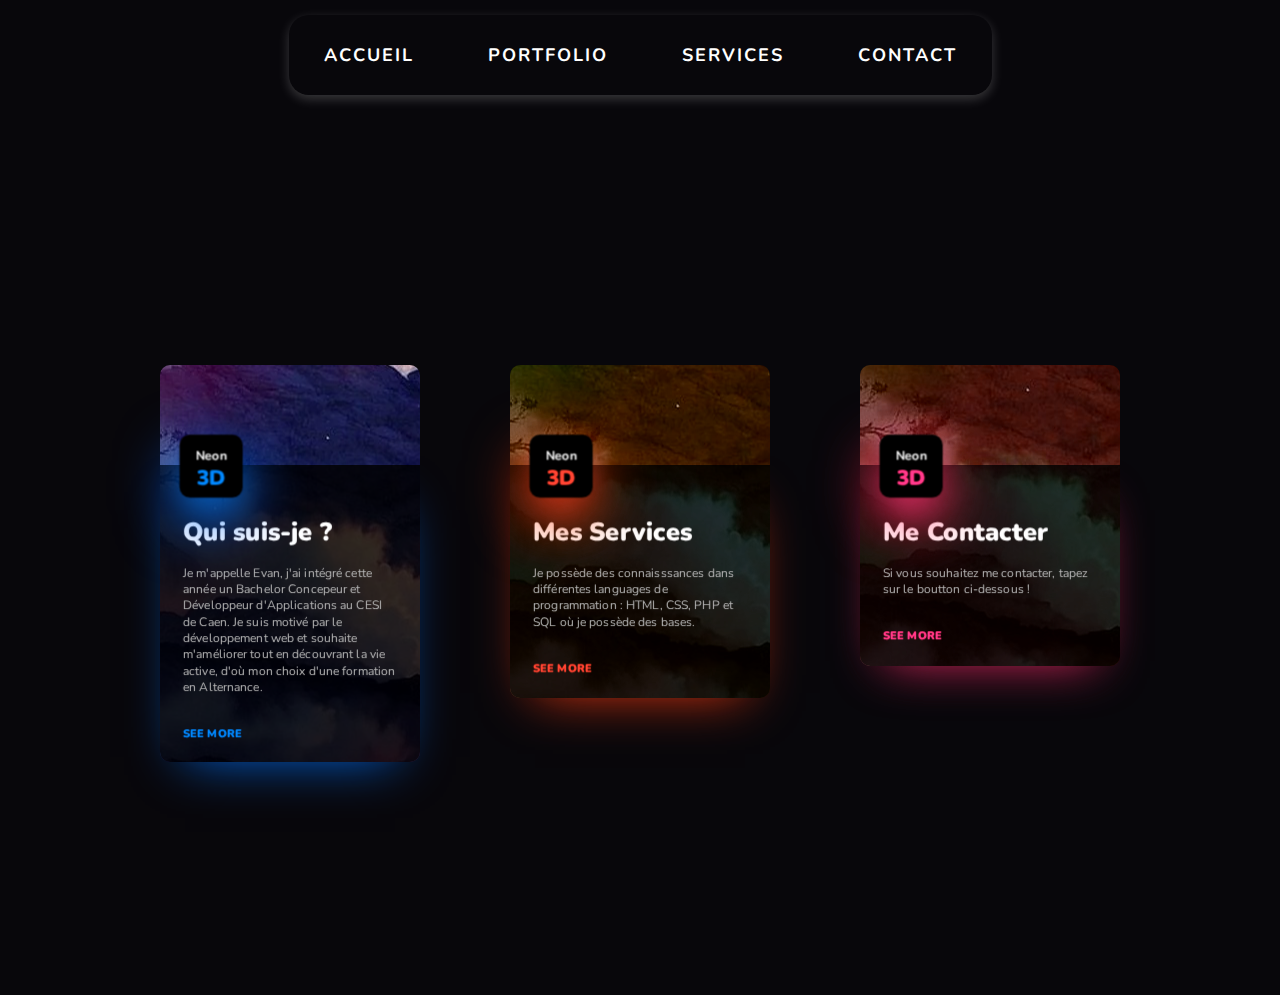
==== Portfolio Evan DUVAL/index.html @ 55639136 "Premier site" ====
<!DOCTYPE html>
<html>
    <head>
        <meta charset="UTF-8">
        <meta name="viewport" content="width=device-width, initial-scale=1.0">
        <link rel="stylesheet" href="main.css">
        <link rel="stylesheet" href="home.css">
        <title>Site Web de Evan DUVAL</title>
    </head>

    <body>
        <div class="navbar">
            <nav class="container">
                <ul>                  
                    <li><a href="#">Accueil</a></li>
                    <li><a href="#">Portfolio</a></li>
                    <li><a href="#">Services</a></li>
                    <li><a href="/contact/contact.html">Contact</a></li>
                </ul>
            </nav>
        </div>

        <div class="home">
            <div class="container">

                <div class="parent">
                    <div class="card">
                        <div class="content-box">
                            <h1 class="card-title">Qui suis-je ?</h1>
                            <p class="card-content">
                                Je m'appelle Evan, j'ai intégré cette année un 
                                Bachelor Concepeur et Développeur d'Applications au CESI de Caen.
                                Je suis motivé par le développement web et souhaite m'améliorer 
                                tout en découvrant la vie active, d'où mon choix d'une formation en Alternance.
                            </p>
                            <span class="see-more"><a class="see-more" href="#">See More</a></span>
                        </div>
                        <div class="date-box">
                            <span class="month">Neon</span>
                            <span class="date">3D</span>
                        </div>
                    </div>
                </div>

                <div class="parent card2">
                    <div class="card">
                        <div class="content-box">
                            <h1 class="card-title">Mes Services</h1>
                            <p class="card-content">
                                Je possède des connaisssances 
                                dans différentes languages de programmation
                                : HTML, CSS, PHP et SQL où je possède des bases.
                            </p>
                            <span class="see-more"><a class="see-more" href="#">See More</a></span>
                        </div>
                        <div class="date-box">
                            <span class="month">Neon</span>
                            <span class="date">3D</span>
                        </div>
                    </div>
                </div>

                <div class="parent card3">
                    <div class="card">
                        <div class="content-box">
                            <h1 class="card-title">Me Contacter</h1>
                            <p class="card-content">
                                Si vous souhaitez me contacter,
                                tapez sur le boutton ci-dessous !
                            </p>
                            <span class="see-more"><a class="see-more" href="contact/contact.html">See More</a></span>
                        </div>
                        <div class="date-box">
                            <span class="month">Neon</span>
                            <span class="date">3D</span>
                        </div>
                    </div>
                </div>
                
            </div>
        </div>
    </body>
</html>
---- Portfolio Evan DUVAL/main.css ----
* {
    margin: 0;
    padding: 0;
    box-sizing: border-box;
    outline: none;
}

body {
    width: 100%;
    min-height: 100vh;
    display: grid;
    place-items: center;
    font-family: 'Roboto', sans-serif;
    background: #08070B;
}
.navbar .container {
    position: sticky;
    margin-top: 15px;
    padding: 8px 0 8px 0;
    box-shadow: 0px 4px 12px rgba(255, 255, 255, 0.2);
    border-radius: 20px;
}
.navbar .container ul {
    list-style: none;
}
.navbar .container ul li {
    display: inline-block;
    margin: 10px 0;
}
.navbar .container ul li a {
    display: block;
    text-decoration: none;
    text-transform: uppercase;
    font-weight: bold;
    font-size: 18px;
    letter-spacing: 2px;
    color: #fff;
    margin: 0 10px;
    padding: 10px 25px;
    position: relative;
}
.navbar .container ul li a::before {
    content: "";
    position: absolute;
    top: 0;
    left: 0;
    height: 100%;
    width: 0;
    background: #dc2f02;
    z-index: -1;
    border-radius: 25px;
    box-shadow: 0 0 10px #dc2f02,
                0 0 20px #dc2f02,
                0 0 40px #dc2f02,
                0 0 80px #dc2f02,
                0 0 100px #dc2f02;
    transition: 0.5s;
}
.navbar .container ul li a:hover::before {
    width: 100%;
}
---- Portfolio Evan DUVAL/home.css ----
@import url("https://fonts.googleapis.com/css2?family=Nunito:wght@200;500;700;800;900;1000&display=swap");


* {
    box-sizing: border-box;
    margin: 0;
    padding: 0;
    font-family: "Nunito", sans-serif;
}

body {
    padding: 0px 50px;
}

.home .container {
    padding: 50px 0;
    height: 100vh;
    display: flex;
    gap: 50px;
    justify-content: center;
    align-items: center;
    flex-wrap: wrap;
}

.home .container .parent {
    height: 400px;
    width: 300px;
    padding: 20px;
    perspective: 1000px;
}

.home .container .parent .card {
    padding-top: 100px;
    transform-style: preserve-3d;
    background-image: url(card-bg-img.png);
    background-position: center center;
    width: 100%;
    transition: all 0.5s ease-in-out;
    border-radius: 10px;
}

.home .container .parent .card:hover {
    background-position: 80% 20%;
    transform: rotate3d(0.5, 1, 0, 15deg);
}

.home .container .parent .card .content-box .see-more a {
    text-decoration: none;
}

.home .container .parent .card .content-box {
    height: 100%;
    width: 100%;
    background-color: rgba(0, 0, 0, 0.811);
    border-radius: 0 0 10px 10px;
    box-shadow: rgba(0, 115, 255, 0.925) 0 20px 50px -25px;
    transition: all 0.5s ease-in-out;
    padding: 50px 25px 25px 25px;
    transform-style: preserve-3d;
}

.home .container .parent .card .content-box .card-title {
    color: #fff;
    font-size: 25px;
    font-weight: 900;
    transition: all 0.5s ease-in-out;
    transform: translate3d(0, 0, 20px);
}

.home .container .parent .card .content-box .card-title:hover {
    transform: translate3d(0, 0, 50px);
}

.home .container .parent .card .content-box .card-content {
    padding-top: 15px;
    font-size: 12px;
    color: rgb(185, 185, 185);
    transition: all 0.5s ease-in-out;
    transform: translate3d(0, 0, 20px);
}

.home .container .parent .card .content-box .card-content:hover {
    transform: translate3d(0, 0, 50px);
}

.home .container .parent .card .content-box .see-more {
    display: block;
    font-weight: 900;
    font-size: 11px;
    text-transform: uppercase;
    color: rgb(0, 136, 255);
    padding-top: 15px;
    transition: all 0.5s ease-in-out;
    transform: translate3d(0, 0, 20px);
}

.home .container .parent .card .content-box .see-more:hover {
    transform: translate3d(0, 0, 50px);
}

.home .container .parent .card .date-box {
    position: absolute;
    top: 75px;
    left: 25px;
    height: 60px;
    width: 60px;
    background-color: black;
    border-radius: 10px;
    padding: 12px;
    box-shadow: rgb(0, 102, 255) 0 20px 60px 0, rgb(0, 200, 255) 0 18px 36px -18px;
    transform: translate3d(0, 0, 50px);
}

.home .container .parent .card .date-box span {
    display: block;
    text-align: center;
}

.home .container .parent .card .date-box .month {
    color: white;
    font-size: 12px;
    font-weight: 700;
}

.home .container .parent .card .date-box .date {
    font-size: 20px;
    font-weight: 900;
    color: rgb(0, 136, 255);
}

.home .card2 {
    filter: hue-rotate(150deg);
}

.home .card3 {
    filter: hue-rotate(1200deg);
}
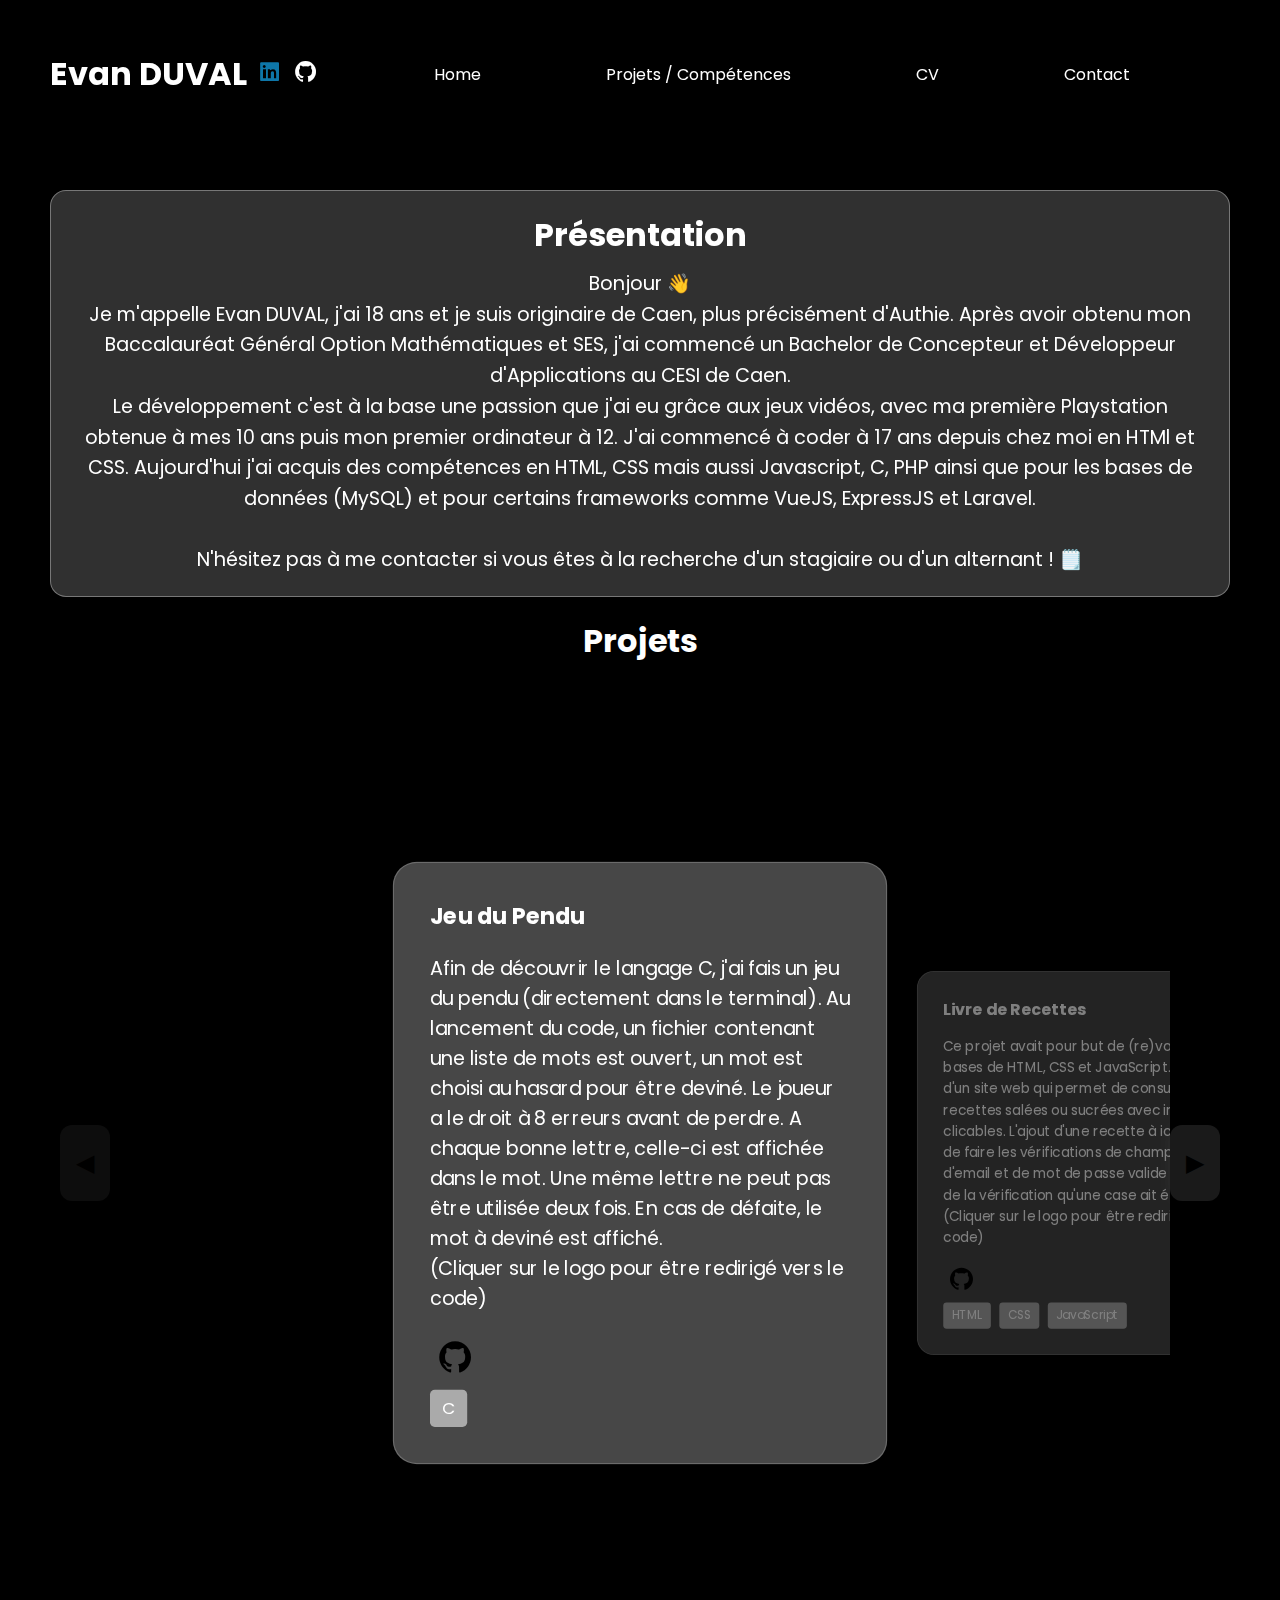
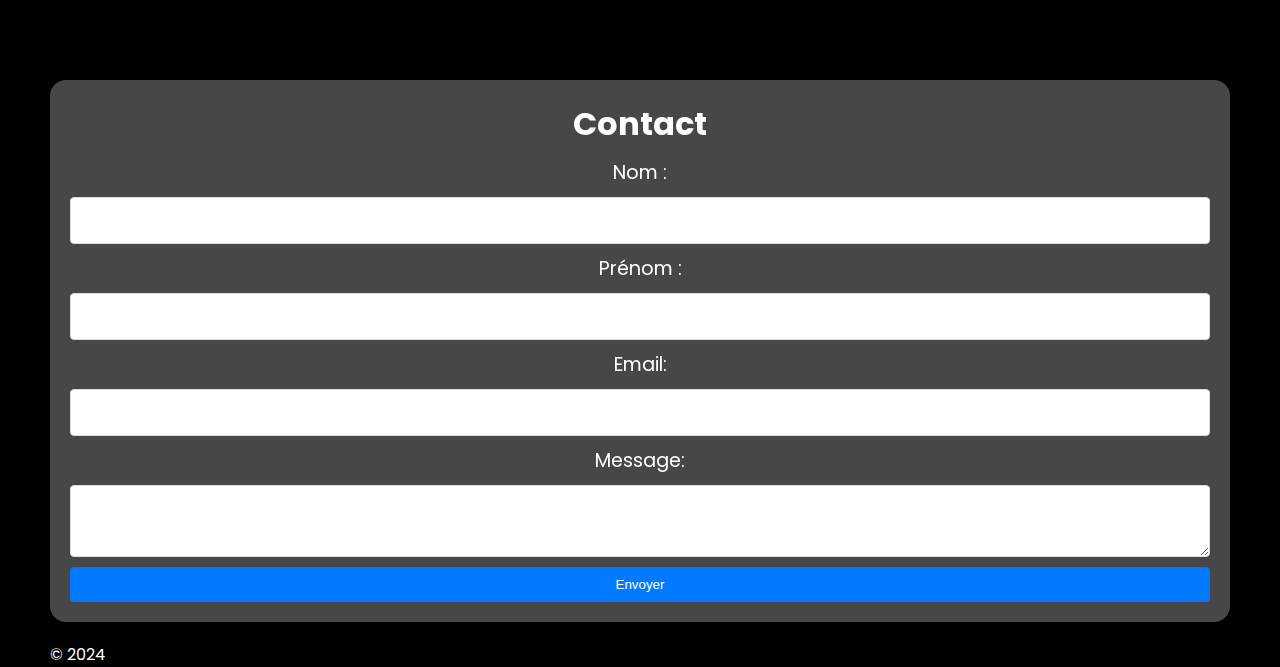
==== commit 8c708c2c: "some change for ovh compatibility" ====
--- a/Portfolio Evan DUVAL/index.html
+++ b/Portfolio Evan DUVAL/index.html
@@ -1,83 +1,218 @@
-<!DOCTYPE html>
-<html>
-    <head>
-        <meta charset="UTF-8">
-        <meta name="viewport" content="width=device-width, initial-scale=1.0">
-        <link rel="stylesheet" href="main.css">
-        <link rel="stylesheet" href="home.css">
-        <title>Site Web de Evan DUVAL</title>
-    </head>
-
-    <body>
-        <div class="navbar">
-            <nav class="container">
-                <ul>                  
-                    <li><a href="#">Accueil</a></li>
-                    <li><a href="#">Portfolio</a></li>
-                    <li><a href="#">Services</a></li>
-                    <li><a href="/contact/contact.html">Contact</a></li>
-                </ul>
-            </nav>
-        </div>
-
-        <div class="home">
-            <div class="container">
-
-                <div class="parent">
-                    <div class="card">
-                        <div class="content-box">
-                            <h1 class="card-title">Qui suis-je ?</h1>
-                            <p class="card-content">
-                                Je m'appelle Evan, j'ai intégré cette année un 
-                                Bachelor Concepeur et Développeur d'Applications au CESI de Caen.
-                                Je suis motivé par le développement web et souhaite m'améliorer 
-                                tout en découvrant la vie active, d'où mon choix d'une formation en Alternance.
-                            </p>
-                            <span class="see-more"><a class="see-more" href="#">See More</a></span>
-                        </div>
-                        <div class="date-box">
-                            <span class="month">Neon</span>
-                            <span class="date">3D</span>
-                        </div>
-                    </div>
-                </div>
-
-                <div class="parent card2">
-                    <div class="card">
-                        <div class="content-box">
-                            <h1 class="card-title">Mes Services</h1>
-                            <p class="card-content">
-                                Je possède des connaisssances 
-                                dans différentes languages de programmation
-                                : HTML, CSS, PHP et SQL où je possède des bases.
-                            </p>
-                            <span class="see-more"><a class="see-more" href="#">See More</a></span>
-                        </div>
-                        <div class="date-box">
-                            <span class="month">Neon</span>
-                            <span class="date">3D</span>
-                        </div>
-                    </div>
-                </div>
-
-                <div class="parent card3">
-                    <div class="card">
-                        <div class="content-box">
-                            <h1 class="card-title">Me Contacter</h1>
-                            <p class="card-content">
-                                Si vous souhaitez me contacter,
-                                tapez sur le boutton ci-dessous !
-                            </p>
-                            <span class="see-more"><a class="see-more" href="contact/contact.html">See More</a></span>
-                        </div>
-                        <div class="date-box">
-                            <span class="month">Neon</span>
-                            <span class="date">3D</span>
-                        </div>
-                    </div>
-                </div>
-                
-            </div>
-        </div>
-    </body>
+<!DOCTYPE html>
+<html lang="fr">
+    <head>
+        <meta charset="UTF-8">
+        <meta name="viewport" content="width=device-width, initial-scale=1.0">
+
+        <link href='https://unpkg.com/boxicons@2.1.4/css/boxicons.min.css' rel='stylesheet'>
+        <link rel="stylesheet" href="styles.css">
+
+        <title>Portfolio de Evan DUVAL</title>
+    </head>
+    
+    <body>
+        
+        <header>
+            <nav class="navbar">
+                <h1 class="portfolio">
+                    Evan DUVAL
+                    <a class="linkedIn" href="https://www.linkedin.com/in/evan-duval/" target="_blank"><i class='bx bxl-linkedin-square' ></i></a>
+                    <a class="github" href="https://github.com/Evan-Duval" target="_blank"><i class='bx bxl-github' ></i></a>
+                </h1>
+                <div class="nav-links">
+                    <ul>
+                        <li><a href="#presentation" data-page="home">Home</a></li>
+                        <li><a href="#projets" data-page="competences">Projets / Compétences</a></li>
+                        <li><a href="#cv" data-page="cv">CV</a></li>
+                        <li><a href="#contact" data-page="contact">Contact</a></li>
+                    </ul>
+                </div>
+            </nav>
+        </header>
+
+        <main>
+            <!-- Présentation personnelle -->
+            <section id="presentation">
+                <h1>Présentation</h1>
+                <p>
+                    Bonjour 👋<br>
+                    Je m'appelle Evan DUVAL, j'ai 18 ans et je suis originaire de Caen, plus précisément d'Authie. Après avoir obtenu mon Baccalauréat Général 
+                    Option Mathématiques et SES, j'ai commencé un Bachelor de Concepteur et Développeur d'Applications au CESI de Caen.
+                    <br>
+                    Le développement c'est à la base une passion que j'ai eu grâce aux jeux vidéos, avec ma première Playstation obtenue à mes 10 ans puis 
+                    mon premier ordinateur à 12. J'ai commencé à coder à 17 ans depuis chez moi en HTMl et CSS. Aujourd'hui j'ai acquis des compétences en
+                    HTML, CSS mais aussi Javascript, C, PHP ainsi que pour les bases de données (MySQL) et pour certains frameworks comme VueJS, ExpressJS et Laravel.
+                    <br><br>
+                    N'hésitez pas à me contacter si vous êtes à la recherche d'un stagiaire ou d'un alternant ! 🗒️
+                </p>
+            </section>
+
+            <!-- Projets effectués -->
+            <section id="projets">
+                <h1>Projets</h1>
+                <div class="projets-wrapper">
+                    <button class="scroll-button left">&#9664;</button>
+                    <div class="projets-container">
+                        
+                        <!-- Projet 1-->
+                        <div class="projet-card active">
+                            <h3>Jeu du Pendu</h3>
+                            <p>
+                                Afin de découvrir le langage C, j'ai fais un jeu du pendu (directement dans le terminal).
+                                Au lancement du code, un fichier contenant une liste de mots est ouvert, un mot est choisi au hasard pour être deviné.
+                                Le joueur a le droit à 8 erreurs avant de perdre. A chaque bonne lettre, celle-ci est affichée dans le mot.
+                                Une même lettre ne peut pas être utilisée deux fois.
+                                En cas de défaite, le mot à deviné est affiché.
+                                <br>(Cliquer sur le logo pour être redirigé vers le code)
+                            </p>
+                            <a href="https://github.com/Evan-Duval/Jeu-du-Pendu" target="_blank">
+                                <button class="github-button">
+                                    <i class='bx bxl-github'></i>
+                                </button>
+                            </a>
+                            <div class="languages">
+                                <div class="language-card">C</div>
+                            </div>
+                        </div>
+
+                        <!-- Projet 2-->
+                        <div class="projet-card">
+                            <h3>Livre de Recettes</h3>
+                            <p>
+                                Ce projet avait pour but de (re)voir les bases de HTML, CSS et JavaScript. 
+                                Il s'agit d'un site web qui permet de consulter des recettes salées ou sucrées avec images clicables.
+                                L'ajout d'une recette à ici permis de faire les vérifications de champs remplis, d'email et de mot de passe valide 
+                                ainsi que de la vérification qu'une case ait été cochée.
+                                <br>(Cliquer sur le logo pour être redirigé vers le code)
+                            </p>
+                            <a href="https://github.com/Evan-Duval/Livre-de-Recettes" target="_blank">
+                                <button class="github-button">
+                                    <i class='bx bxl-github'></i>
+                                </button>
+                            </a>
+                            <div class="languages">
+                                <div class="language-card">HTML</div>
+                                <div class="language-card">CSS</div>
+                                <div class="language-card">JavaScript</div>
+                            </div>
+                        </div>
+
+                        <!-- Projet 3-->
+                        <div class="projet-card">
+                            <h3>Cookie Clicker</h3>
+                            <p>
+                                Projet concernant l'approfondissement du langage Javascript, avec un peu de HTML et de CSS pour le front.
+                                Comme son nom l'indique, l'objectif est d'obtenir le plus gros score possible, avec des améliorations concernant le nombre de cookie
+                                par clic ou bien un nombre de clic gagné toutes les secondes. Le tout sauvegardé dans le Local Storage pour pouvoir reprendre sa partie plus tard.
+                                <br>(Cliquer sur le logo pour être redirigé vers le code)
+                            </p>
+                            <a href="https://github.com/Evan-Duval/Cookie-Clicker" target="_blank">
+                                <button class="github-button">
+                                    <i class='bx bxl-github'></i>
+                                </button>
+                            </a>
+                            <div class="languages">
+                                <div class="language-card">JavaScript</div>
+                            </div>
+                        </div>
+
+                        <!-- Projet 4-->
+                        <div class="projet-card">
+                            <h3>Bibliothèque</h3>
+                            <p>
+                                Afin d'approfondir le Javascript, j'ai fais un projet "Bibliothèque" en VueJS pour le front
+                                et en ExpressJS pour le back. Il s'agit d'un site web qui permet d'ajouter des livres à une liste, de les supprimer
+                                et de les modifiés. Les données sont sauvegardées dans un fichier .JSON et sont réinitialisées à chaque lancement du serveur.
+                                <br>(Cliquer sur le logo pour être redirigé vers le code)
+                            </p>
+                            <a href="https://github.com/Evan-Duval/Bibliotheque" target="_blank">
+                                <button class="github-button">
+                                    <i class='bx bxl-github'></i>
+                                </button>
+                            </a>
+                            <div class="languages">
+                                <div class="language-card">VueJS</div>
+                                <div class="language-card">ExpressJS</div>
+                            </div>
+                        </div>
+
+                        <!-- Projet 5-->
+                        <div class="projet-card">
+                            <h3>Rencontre de Passionnés de Sport</h3>
+                            <p>
+                                Effectué dans le cadre de la découverte du langage PHP, ce projet à été fait totalement en PHP (front et back).
+                                Aussi, un code CSS vient embellir le tout. Ce site contient une inscription reliée à une base de données MySQL.
+                                Une fois inscrit, l'utilisateur peut voir toutes les pesonnes inscrites sur le site, avec leur sport préféré et leur adresse.
+                                Aussi, il y a une page de Statistiques regroupant le nombre de personnes inscrites sur le site, l'âge moyen des personnes inscrites
+                                ainsi qu'un diagramme circulaire concernant la fréquentation de chacun des sports.
+                                <br>(Cliquer sur le logo pour être redirigé vers le code)
+                            </p>
+                            <a href="https://github.com/Evan-Duval/Rencontre-Sport" target="_blank">
+                                <button class="github-button">
+                                    <i class='bx bxl-github'></i>
+                                </button>
+                            </a>
+                            <div class="languages">
+                                <div class="language-card">PHP</div>
+                                <div class="language-card">MySQL</div>
+                            </div>
+                        </div>
+
+                        <!-- Projet 6-->
+                        <div class="projet-card">
+                            <h3>API Prono Esports</h3>
+                            <p>
+                                Projet réalisé dans le cadre de la découverte du langage Laravel. 
+                                Il s'agit d'une API qui pourrait être utilisée pour un site de pronostics d'événements e-sportifs (c'est à dire sur les jeux vidéos). 
+                                L'API permet de s'inscrire, de se connecter avec un token d'authentification, de changer son mot de passe ou bien encore de 
+                                demander la réinitialisation de celui-ci. Nous pouvons également ajouter un jeu, une équipe ou un joueur. La base de données a été faite ici en 
+                                MySQL sur PhpMyAdmin.
+                                L'ensemble des routes ont été redirigées sur Postman afin de faciliter la création de données via les routes ainsi que d'une documentation.
+                                <br>(Cliquer sur le logo pour être redirigé vers le code)
+                            </p>
+                            <a href="https://github.com/Evan-Duval/API-Prono-Esports" target="_blank">
+                                <button class="github-button">
+                                    <i class='bx bxl-github'></i>
+                                </button>
+                            </a>
+                            <div class="languages">
+                                <div class="language-card">Laravel</div>
+                                <div class="language-card">MySQL</div>
+                                <div class="language-card">PostMan</div>
+                            </div>
+                        </div>
+
+                        <!-- Ajoutez d'autres projets ici -->
+                    </div>
+                    <button class="scroll-button right">&#9654;</button>
+                </div>
+            </section>
+
+            <!-- Boutton de contact -->
+            <section id="contact">
+                <h2>Contact</h2>
+                <form action="submit_form.php" method="post">
+                    <label for="name">Nom :</label>
+                    <input type="text" id="name" name="name" required> 
+
+                    <label for="name">Prénom :</label>
+                    <input type="text" id="name" name="name" required>
+                    
+                    <label for="email">Email:</label>
+                    <input type="email" id="email" name="email" required>
+                    
+                    <label for="message">Message:</label>
+                    <textarea id="message" name="message" required></textarea>
+                    
+                    <button type="submit">Envoyer</button>
+                </form>
+            </section>
+        </main>
+
+        <footer>
+            <p>© 2024</p>
+        </footer>
+
+        <script src="main.js"></script>
+    </body>
 </html>--- a/Portfolio Evan DUVAL/styles.css
+++ b/Portfolio Evan DUVAL/styles.css
@@ -0,0 +1,312 @@
+@import url('https://fonts.googleapis.com/css2?family=Poppins:ital,wght@0,100;0,200;0,300;0,400;0,500;0,600;0,700;0,800;0,900&display=swap');
+
+* {
+    margin: 0;
+    padding: 0;
+    text-decoration: none;
+    list-style: none;
+}
+
+body {
+    font-family: "Poppins", sans-serif;
+    padding: 0px 50px;
+    background-color: #000;
+    color: #fff;
+    padding: 0px 50px;
+    background-image: url("/media/Minimalist-Wallpaper-4K-Desktop-HD.jpg");
+    background-size: cover;
+    background-position: center;
+    background-attachment: fixed;
+    position: relative;
+}
+
+header {
+    position: fixed;
+    top: 0;
+    left: 0;
+    width: 100%;
+    z-index: 1000;
+    background: rgba(0, 0, 0, 0.2);
+    backdrop-filter: blur(8px); 
+}
+
+main {
+    padding-top: 190px;
+    position: relative;
+    z-index: 1;
+}
+
+.navbar {
+    position: relative;
+    left: 0;
+    width: 100%;
+    padding: 50px;
+    display: flex;
+    align-items: center;
+    justify-content: space-between;
+    box-sizing: border-box;
+}
+
+.navbar a {
+    color: #fff;
+    transition: color 0.3s ease;
+}
+
+.navbar .portfolio {
+    font-size: 2em;
+    font-weight: bold;
+    display: flex;
+    align-items: center;
+}
+
+.navbar .portfolio .linkedIn {
+    color: #0E76A8;
+    margin-left: 10px;
+    font-size: 0.8em;
+}
+
+.navbar .portfolio .github {
+    color: #fff;
+    margin-left: 10px;
+    font-size: 0.8em;
+}
+
+.navbar .nav-links ul {
+    display: flex;
+    gap: 25px;
+}
+
+.navbar .nav-links ul li {
+    padding-right: 100px;
+}
+
+.navbar .nav-links ul li a {
+    position: relative;
+    transition: color 0.3s ease;
+}
+
+/* Effet hover pour les liens */
+.navbar .nav-links ul li a:hover {
+    color: rgb(252, 98, 98);
+    font-weight: 600;
+}
+
+/* Présentation */
+#presentation {
+    background: rgba(141, 141, 141, 0.34);
+    border-radius: 16px;
+    box-shadow: 0 4px 30px rgba(0, 0, 0, 0.1);
+    backdrop-filter: blur(12.4px);
+    -webkit-backdrop-filter: blur(12.4px);
+    border: 1px solid rgba(141, 141, 141, 0.77);
+
+    padding: 20px;
+    margin-bottom: 20px;
+    text-align: center;
+    font-weight: 400;
+}
+
+#presentation h1 {
+    font-size: 2em;
+    margin-bottom: 10px;
+}
+
+#presentation p {
+    font-size: 1.2em;
+    line-height: 1.6;
+}
+
+/* Projets / Compétences */
+#projets h1 {
+    font-size: 2em;
+    text-align: center;
+}
+
+.projets-wrapper {
+    display: flex;
+    align-items: center;
+    position: relative;
+    width: 100%;
+    padding: 4rem 0;
+    min-height: 500px;
+}
+
+.projets-container {
+    display: flex;
+    overflow-x: auto;
+    scroll-snap-type: x mandatory;
+    gap: 40px;
+    width: 100%;
+    padding: 120px calc(50% - 150px);
+    margin: 0 60px;
+    scrollbar-width: none;
+    -ms-overflow-style: none;
+    align-items: center;
+}
+
+.projets-container::-webkit-scrollbar {
+    display: none;
+}
+
+.projet-card {
+    background-color: rgba(255, 255, 255, 0.28);
+    border-radius: 20px;
+    box-shadow: 0 8px 32px rgba(0, 0, 0, 0.1);
+    backdrop-filter: blur(8px);
+    -webkit-backdrop-filter: blur(8px);
+    border: 1px solid rgba(255, 255, 255, 0.2);
+    padding: 30px;
+    width: 350px;
+    min-height: 300px; 
+    max-height: 80vh; 
+    scroll-snap-align: center;
+    transition: all 0.4s ease;
+    flex: 0 0 350px; 
+    display: flex;
+    flex-direction: column;
+    overflow-y: auto; /* Ajout d'un scroll vertical dans la description si le contenu dépasse */
+}
+
+.projet-card::-webkit-scrollbar {
+    width: 6px;
+}
+
+.projet-card::-webkit-scrollbar-track {
+    background: rgba(255, 255, 255, 0.1);
+    border-radius: 3px;
+}
+
+.projet-card::-webkit-scrollbar-thumb {
+    background: rgba(0, 0, 0, 0.2);
+    border-radius: 3px;
+}
+
+.projet-card.active {
+    transform: scale(1.2);
+    opacity: 1;
+    box-shadow: 0 12px 40px rgba(0, 0, 0, 0.15);
+}
+
+.projet-card:not(.active) {
+    transform: scale(0.85);
+    opacity: 0.5;
+}
+
+.projet-card h3 {
+    margin-bottom: 1rem;
+}
+
+.projet-card p {
+    flex-grow: 1;
+    margin-bottom: 1rem;
+    overflow-wrap: break-word;
+}
+
+.projet-card .languages {
+    margin-top: auto;
+}
+
+.scroll-button {
+    background: rgba(255, 255, 255, 0.1);
+    border: none;
+    font-size: 1.5em;
+    cursor: pointer;
+    position: absolute;
+    top: 50%;
+    transform: translateY(-50%);
+    z-index: 1;
+    padding: 1.5rem 1rem;
+    border-radius: 12px;
+    transition: all 0.3s ease;
+}
+
+.scroll-button:hover {
+    background: rgba(255, 255, 255, 0.2);
+}
+
+.scroll-button.left {
+    left: 10px;
+}
+
+.scroll-button.right {
+    right: 10px;
+}
+
+.github-button {
+    background: none;
+    border: none;
+    cursor: pointer;
+    margin: 5px;
+    font-size: 2em;
+}
+
+.languages {
+    display: flex;
+    gap: 10px;
+    margin-top: 10px;
+}
+
+.language-card {
+    background-color: #e0e0e0a6;
+    border-radius: 4px;
+    padding: 5px 10px;
+    font-size: 14px;
+}
+
+
+/* Contact */
+#contact {
+    background-color: rgba(255, 255, 255, 0.28);
+    border-radius: 16px;
+    box-shadow: 0 4px 30px rgba(0, 0, 0, 0.1);
+    backdrop-filter: blur(6.6px);
+    -webkit-backdrop-filter: blur(6.6px);
+
+    padding: 20px;
+    margin-top: 20px;
+    margin-bottom: 20px;
+}
+
+#contact h2 {
+    font-size: 2em;
+    margin-bottom: 10px;
+    text-align: center;
+}
+
+#contact form {
+    display: flex;
+    flex-direction: column;
+    text-align: center;
+    gap: 10px;
+}
+
+#contact label {
+    font-size: 1.2em;
+}
+
+#contact input, #contact textarea {
+    font-family: "Poppins", sans-serif;
+    padding: 10px;
+    font-size: 1em;
+    border: 1px solid #ddd;
+    border-radius: 4px;
+}
+
+#contact button {
+    background-color: #007bff;
+    color: white;
+    border: none;
+    padding: 10px 20px;
+    border-radius: 4px;
+    cursor: pointer;
+}
+
+#contact button:hover {
+    background-color: #0056b3;
+}
+.banderolle img.ordinateur {
+    width: 35%;
+    height: auto;
+    margin-top: 200px;
+    margin-left: -175px;
+}